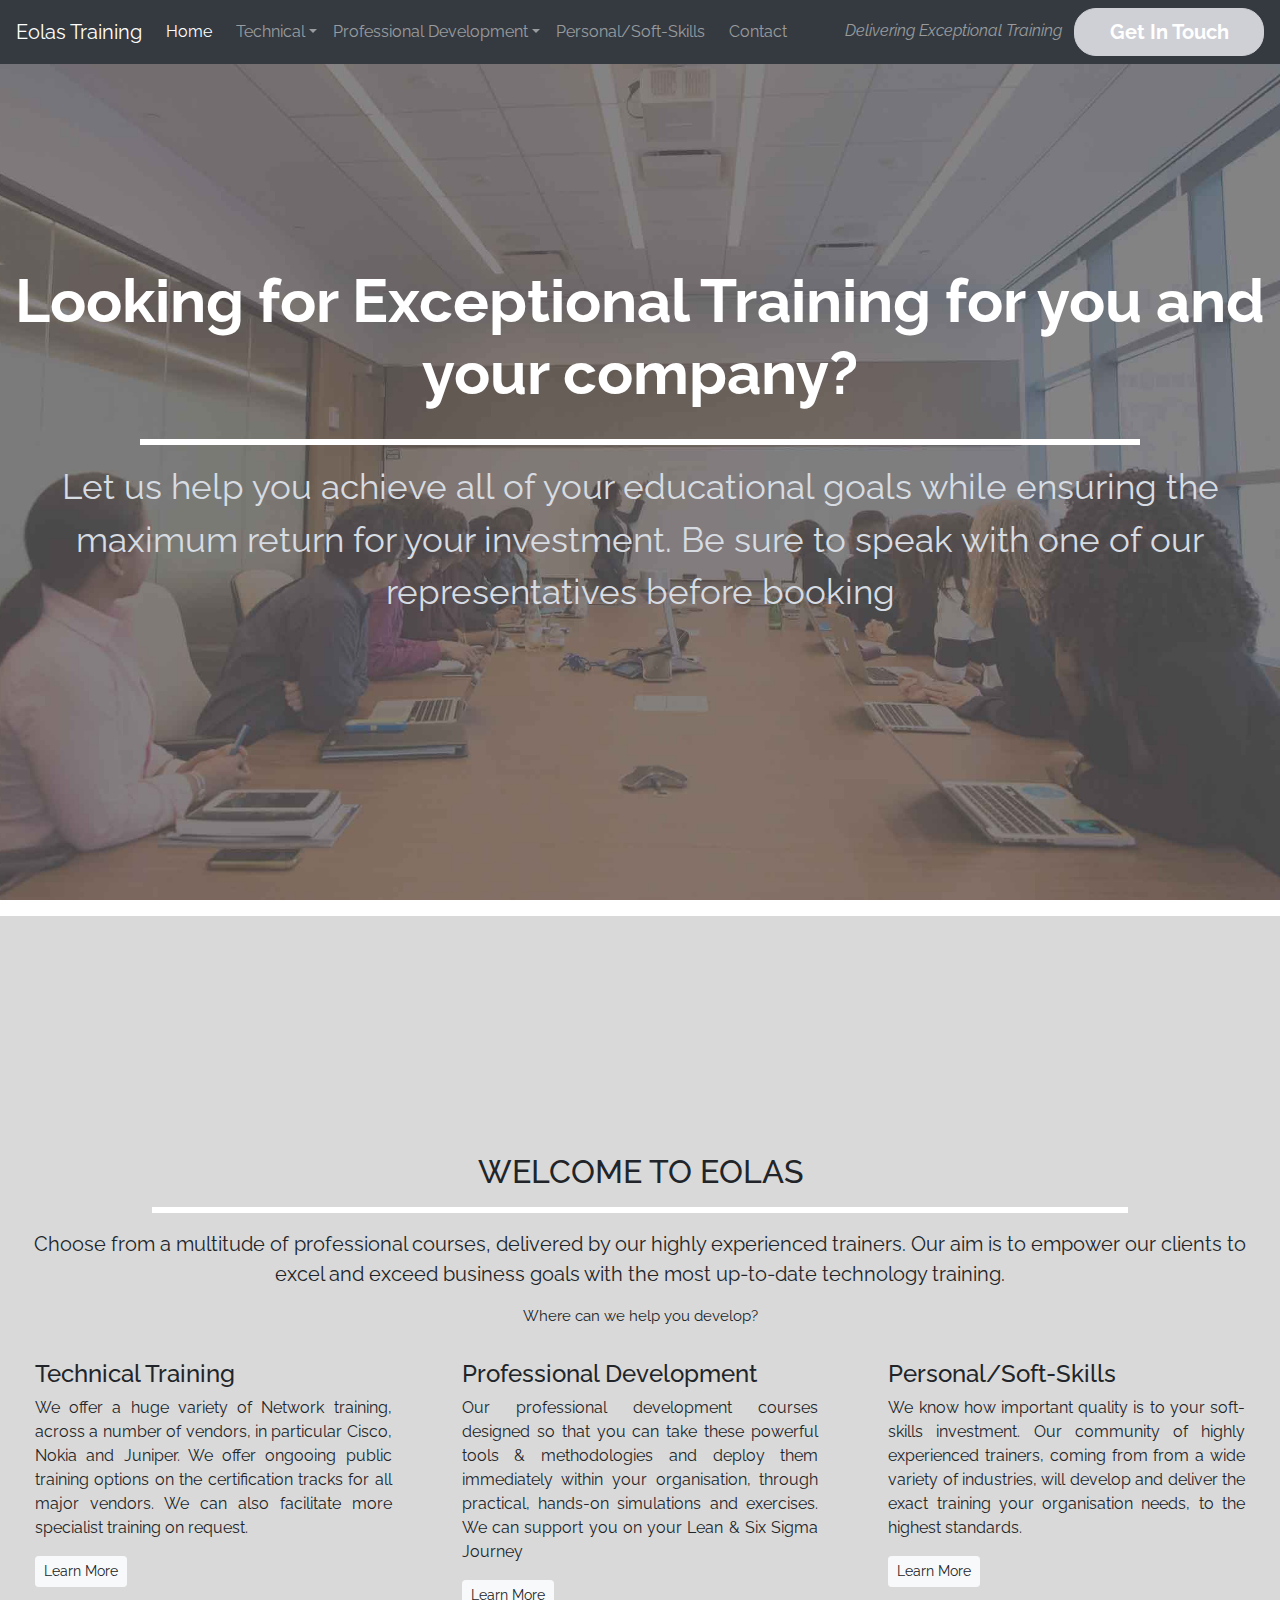
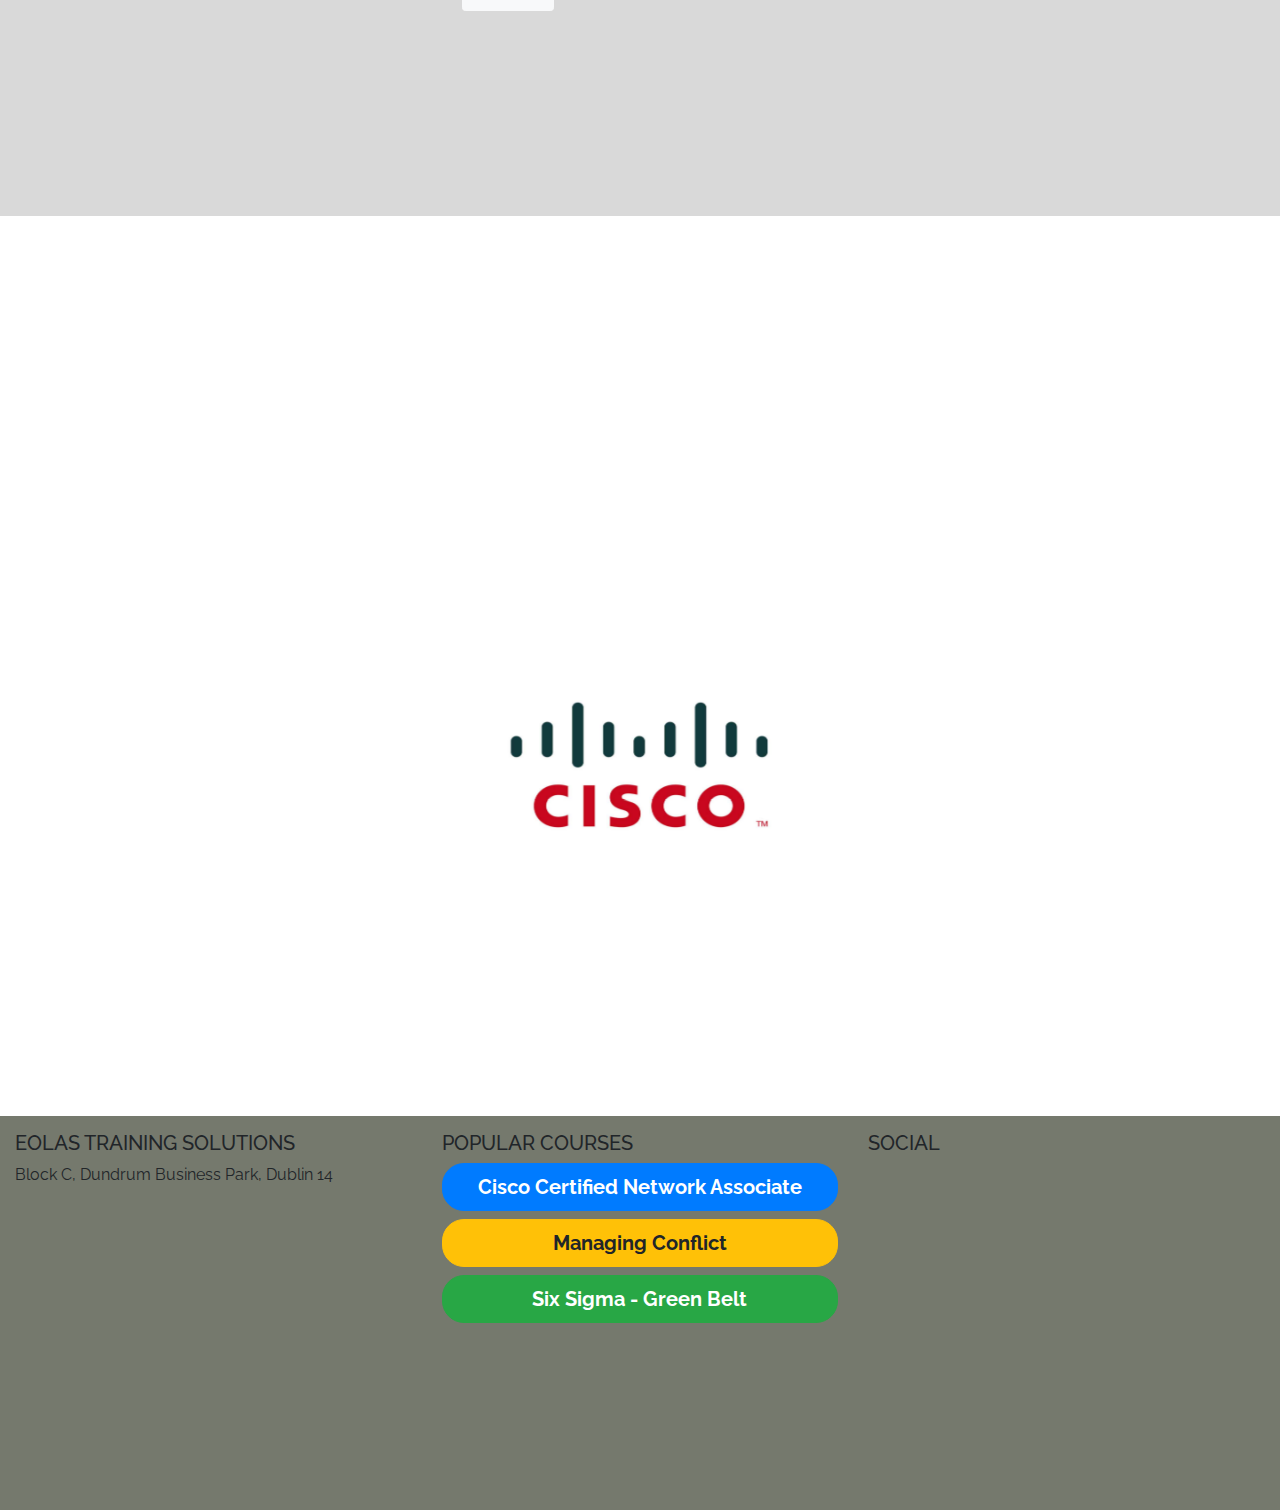
==== index.html @ bf4edde2 "Uploaded wireframes pictures. Validated code through online tools. Fixed issue with text disappearin" ====
<!DOCTYPE html>
<html lang="en">

<head>
    <meta charset="UTF-8">
    <!-- The Viewport Tag is required to scale the content for mobiel devices -->
    <meta name="viewport" content="width=device-width, initial-scale=1.0">
    <meta http-equiv="X-UA-Compatible" content="ie=edge">
    <!--Requisite Sytlesheets - Bootstrap, Fontawesome -->
    <link rel="stylesheet" href="https://stackpath.bootstrapcdn.com/bootstrap/4.3.1/css/bootstrap.min.css" integrity="sha384-ggOyR0iXCbMQv3Xipma34MD+dH/1fQ784/j6cY/iJTQUOhcWr7x9JvoRxT2MZw1T" crossorigin="anonymous">
    <link rel="stylesheet" href="https://use.fontawesome.com/releases/v5.8.2/css/all.css" integrity="sha384-oS3vJWv+0UjzBfQzYUhtDYW+Pj2yciDJxpsK1OYPAYjqT085Qq/1cq5FLXAZQ7Ay" crossorigin="anonymous">
    <link href="https://fonts.googleapis.com/css?family=Raleway:400,700&display=swap" rel="stylesheet">
    <link rel="stylesheet" href="assets/css/style.css" type="text/css" />
    <title>Eolas Training Solutions</title>
</head>

<body>
    <!--Navbar-->
    <div class="container-fluid nav-container">
        <nav class="navbar navbar-dark bg-dark navbar-expand-sm fixed-top">
            <a href="index.html" class="navbar-brand">Eolas Training</a>
            <!-- creating a collapsible navbarNavDropdown div for mobile devices, so as not to eat up realestate on the screen -->
            <button class="navbar-toggler ml-auto" type="button" data-toggle="collapse" data-target="#navbarNavDropdown" aria-controls="navbarNavDropdown" aria-expanded="false" aria-label="Toggle navigation">
            <!-- three bar icon for collapsed menu button-->
            <span class="navbar-toggler-icon"></span></button>
            <div class="collapse navbar-collapse" id="navbarNavDropdown">
                <!-- Create menu with navigation links -->
                <ul class="navbar-nav mr-auto">
                    <li class="active nav-item mr-2"><a class="nav-link" href="index.html">Home</a></li>

                    <!--Creating Dropdown items to link to the various parts of the three training pages-->
                    <li class="nav-item dropdown">
                        <a class="nav-link dropdown-toggle" href="technical.html" id="navbarDropdownMenuLinkTech" role="button" data-toggle="dropdown" aria-haspopup="true" aria-expanded="false">Technical</a>
                        <div class="dropdown-menu" aria-labelledby="navbarDropdownMenuLinkTech">
                            <a class="dropdown-item" href="technical.html#cisco">Cisco Networking</a>
                            <a class="dropdown-item" href="technical.html#nokia">Nokia Networking</a>
                            <a class="dropdown-item" href="technical.html#cybersecurity">Cybersecurity</a>
                            <a class="dropdown-item" href="technical.html#VOD">Video Training</a>
                        </div>
                    </li>
                    <li class="nav-item dropdown">
                        <a class="nav-link dropdown-toggle" href="professional.html" id="navbarDropdownMenuLinkProf" role="button" data-toggle="dropdown" aria-haspopup="true" aria-expanded="false">Professional Development</a>
                        <div class="dropdown-menu" aria-labelledby="navbarDropdownMenuLinkProf">
                            <a class="dropdown-item" href="professional.html#manage">Management & Leadership</a>
                            <a class="dropdown-item" href="professional.html#org-change">Organisational Change</a>
                        </div>
                    </li>
                    <!--<li class="nav-item mr-2"><a class="nav-link" href="/">Technical</a></li>-->
                    <!--<li class="nav-item mr-2"><a class="nav-link" href="/">Soft-Skills</a></li>-->
                    <li class="nav-item mr-2"><a class="nav-link" href="soft-skills.html">Personal/Soft-Skills</a></li>
                    <li class="nav-item mr-2"><a class="nav-link" href="contact.html">Contact</a></li>
                </ul>
            </div>

            <!--Marketing text + Get in Touch button visible on large screens and above -->
            <div class="d-none d-lg-block">
                <p class="navbar-text my-auto mr-2"><i>Delivering Exceptional Training</i></p>
                <button class="btn btn-lg btn--cta btn--red" data-toggle="modal" data-target="#inTouchModal">Get In Touch</button>
            </div>
        </nav>
    </div>

    <!--Main callout-->
    <div class="container-fluid callout-container mt-3">
        <!--<div class="image-overlay">&nbsp;</div>-->
        <div class="row">
            <!-- Callout will be the same (full width) on all screen sizes -->
            <div class="col-12">
                <section class="callout jumbotron main-jumbo text-center">
                    <!--Header altered depending on screen size, less text on mobile device-->
                    <h1 class="jumbotron-header d-none d-lg-block">Looking for Exceptional Training for you and your company?</h1>
                    <h4 class="jumbotron-header d-block d-md-block d-lg-none">Exceptional Training Delivery</h4>
                    <!-- hr = Horizontal rule -->
                    <hr class="block-divider">
                    <p class="callout-lead d-none d-lg-block">Let us help you achieve all of your educational goals while ensuring the maximum return for your investment. Be sure to speak with one of our representatives before booking</p>
                    <p class="callout-lead-small d-block d-md-block d-lg-none">Let us help you achieve all of your educational goals while ensuring the maximum return for your investment</p>
                </section>
            </div>
        </div>
    </div>


    <!-- Welcome section -->
    <div class="container-fluid welcome-container ">
        <section class="welcome">
            <div class="row text-center welcome-header">
                <div class="col-12 page-header my-5">
                    <h2 class="text-uppercase">Welcome to Eolas</h2>
                    <hr class="block-divider">
                    <p class="d-none d-lg-block welcome-lead">Choose from a multitude of professional courses, delivered by our highly experienced trainers. Our aim is to empower our clients to excel and exceed business goals with the most up-to-date technology training. </p>
                    <p class="welcome-lead-small d-none d-lg-block welcome-lead"> Where can we help you develop?</p>
                </div>
            </div>
            <div class="row" style="padding-top:20px;">
                <!-- on Medium screens the featues elements will cover half the screen with, or full width on smaller screens-->
                <div class="col-12 col-md-6 col-lg-4">
                    <div class="domain">
                        <!--d-sm-inline class puts the icon inline with the feature title, chage this to d-sm-block to move to another line-->
                        <h4><i class="fas fa-cogs d-none d-sm-block"></i> Technical Training</h4>
                        <p class="d-none d-lg-block">We offer a huge variety of Network training, across a number of vendors, in particular Cisco, Nokia and Juniper. We offer ongooing public training options on the certification tracks for all major vendors. We can also facilitate
                            more specialist training on request. </p>
                        <p class="d-block d-lg-none">Click on the button below to find out about our Networking training options</p>
                        <p><a class="btn btn-light btn-sm" href="technical.html">Learn More</a></p>
                    </div>
                </div>
                <div class="col-12 col-md-6 col-lg-4">
                    <div class="domain">
                        <h4><i class="fas fa-user-tie d-none d-sm-block"></i> Professional Development</h4>
                        <p class="d-none d-lg-block">Our professional development courses designed so that you can take these powerful tools & methodologies and deploy them immediately within your organisation, through practical, hands-on simulations and exercises. We can support
                            you on your Lean & Six Sigma Journey</p>
                        <p class="d-block d-lg-none">Click on the button below to find out more training to support your Lean, Six Sigma or Lean Six Sigma journeys.</p>
                        <p><a class="btn btn-light btn-sm" href="professional.html">Learn More</a></p>
                    </div>
                </div>
                <!-- on medium screen sizer and larger, this element will not appear (d-md-none = display medium none) -->
                <!-- on large screens this element will appear (d-lg-block) -->
                <div class="col-12 d-md-none d-lg-block col-lg-4">
                    <div class="domain">
                        <h4><i class="fas fa-users d-none d-sm-block"></i> Personal/Soft-Skills</h4>
                        <p class="d-none d-lg-block">We know how important quality is to your soft-skills investment. Our community of highly experienced trainers, coming from from a wide variety of industries, will develop and deliver the exact training your organisation needs,
                            to the highest standards.</p>
                        <p class="d-block d-lg-none">We can develop and deliver the exact training your organisation needs, to the highest standards. Click below to find out more.</p>
                        <p><a class="btn btn-light btn-sm" href="soft-skills.html">Learn More</a></p>
                    </div>
                </div>
            </div>
        </section>
    </div>

    <!--Certifications Breakown-->
    <div class="container-fluid cert-container">
        <section class="certification">
            <div class="row">
                <div class="col-12 page-header my-5">
                    <h2 class="text-uppercase text-center">Internationally Recognised Certifications</h2>
                    <hr class="block-divider">
                    <p class="lead text-center">Eolas can offer you access to valuable Internationally Recognised Certifications, through our world-renowned certifications partners</p>
                </div>
            </div>

            <div id="carouselCerts" class="carousel slide" data-ride="carousel">
                <div class="carousel-inner">
                    <div class="carousel-item active">
                        <a target="_blank" href="http://www.netacad.com"><img src="assets/images/cisco_carousel.jpg" alt="Cisco" class="d-block w-20" ></a>
                    </div>
                    <div class="carousel-item">
                        <a target="_blank" href="https://networks.nokia.com/src/certifications"><img src="assets/images/nokia_carousel.jpg" alt="Nokia" class="d-block w-20"></a>
                    </div>
                    <div class="carousel-item">
                        <a target="_blank" href="https://www.juniper.net/uk/en/training/certification/"><img src="assets/images/juniper_carousel.jpg" alt="Juniper" class="d-block w-20"></a>
                    </div>
                    <div class="carousel-item">
                        <a target="_blank" href="https://www.axelos.com/best-practice-solutions/prince2"><img src="assets/images/prince_carousel.jpg" alt="Prince2" class="d-block w-20"></a>
                    </div>
                    <div class="carousel-item">
                        <a target="_blank" href="https://www.axelos.com/certifications/itil-certifications"><img src="assets/images/itil_carousel.jpg" alt="ITIL" class="d-block w-20"></a>
                    </div>
                    <div class="carousel-item">
                        <a target="_blank" href="https://www.qqi.ie/"><img src="assets/images/qqi_carousel.jpg" alt="QQI" class="d-block w-20"></a>
                    </div>
                    <div class="carousel-item">
                        <a target="_blank" href="https://www.isixsigma.com/new-to-six-sigma/what-six-sigma/"><img src="assets/images/six-sigma_carousel.jpg" alt="SixSigma" class="d-block w-20"></a>
                    </div>
                </div>
                <a class="carousel-control-prev" href="#carouselCerts" role="button" data-slide="prev">
                    <span class="carousel-control-prev-icon" aria-hidden="true"></span>
                    <span class="sr-only">Previous</span>
                </a>
                <a class="carousel-control-next" href="#carouselCerts" role="button" data-slide="next">
                    <span class="carousel-control-next-icon" aria-hidden="true"></span>
                    <span class="sr-only">Next</span>
                </a>
                <br>
                <ol class="carousel-indicators" data-target="carouselCerts">
                    <li data-target="#carouselCerts" data-slide-to="0" class="active"></li>
                    <li data-target="#carouselCerts" data-slide-to="1"></li>
                    <li data-target="#carouselCerts" data-slide-to="2"></li>
                    <li data-target="#carouselCerts" data-slide-to="3"></li>
                    <li data-target="#carouselCerts" data-slide-to="4"></li>
                    <li data-target="#carouselCerts" data-slide-to="5"></li>
                    <li data-target="#carouselCerts" data-slide-to="6"></li>
                </ol>
            </div>
        </section>
    </div>

    <!-- Get in Touch Modal (overlay) -->
    <div class="modal fade show" tabindex="-1" role="dialog" id="inTouchModal">
        <div class="modal-dialog" role="document">
            <div class="modal-content">
                <div class="modal-header">
                    <h5 class="modal-title">Get in Touch</h5>
                    <button type="button" class="close" data-dismiss="modal" aria-label="Close">
                          <span aria-hidden="true">&times;</span>
                    </button>
                </div>
                <div class="modal-body">
                    <!-- Pasting a basic form element from Bootstrap here for a form -->
                    <form>
                        <div class="row">
                            <div class="col">
                                <input type="text" class="form-control" placeholder="Name" id="name1">
                            </div>
                            <div class="col">
                                <input type="email" class="form-control" id="inputEmail1" placeholder="Email">
                            </div>
                        </div>
                        <br>
                        <div class="form-group">
                            <input type="text" class="form-control" id="phoneNumber1" placeholder="Phone Number">
                        </div>
                        <div class="form-group">
                            <input type="text" class="form-control" id="subject1" placeholder="Subject">
                        </div>
                        <div class="form-group">
                            <textarea class="form-control" id="exampleFormControlTextarea1" placeholder="Message" rows="5"></textarea>
                        </div>
                        <button type="submit" class="btn btn-success">Submit</button>
                    </form>
                </div>
            </div>
        </div>
    </div>

    <!-- CCNA (overlay) -->
    <div class="modal fade show" tabindex="-1" role="dialog" id="ccnaModal" aria-labelledby="ccnaModalLabel" aria-hidden="true" style="display: none; padding-right: 17px;">
        <div class="modal-dialog" role="document">
            <div class="modal-content">
                <div class="modal-header">
                    <h5 class="modal-title" id="ccnaModalLabel">CCNA - Cisco Certified Network Associate</h5>
                    <button type="button" class="close" data-dismiss="modal" aria-label="Close">
                          <span aria-hidden="true">&times;</span>
                    </button>
                </div>
                <div class="modal-body">
                    <form>
                        <div class="row">
                            <div class="col-3">
                                <h5>Course Details:</h5>
                                <a target="_blank" href="https://www.cisco.com/c/en/us/training-events/training-certifications/certifications/associate/ccna-routing-switching.html"><img src="assets/images/ccna_logo.jpg" alt="Cisco" class="e mr-3 my-3 rounded-circle img-thumbnail mx-auto"></a>
                            </div>
                            <div class="col-9">
                                <p>Develops candidate's knowledge and skills related to network fundamentals, LAN switching technologies, IPv4 and IPv6 routing technologies, WAN technologies, infrastructure services, infrastructure security, and infrastructure
                                    management.
                                </p>
                            </div>
                        </div>
                        <br>
                        <h5>Next Course: 01/08/19</h5>
                        <h5>Course Bookings:</h5>
                        <div class="progress-bar progress-bar-striped .progress-bar-animated bg-success" role="progressbar" aria-valuenow="40" aria-valuamin="0" aria-valuamax="100" style="width:40%; height:35px;">
                            <!--Screen Readers Only-->
                            <span class="sr-only">40% Booked</span>
                            <h4 class="progress-label">40% Booked</h4>
                        </div>
                        <br>
                        <div class="form-group">
                            <input type="text" class="form-control" id="name" placeholder="Name2"><br>
                            <input type="email" class="form-control" id="inputEmail2" placeholder="Email"><br>
                            <input type="text" class="form-control" id="phoneNumber2" placeholder="Phone Number">
                        </div>
                        <button type="submit" class="btn btn-success">Request Space</button>
                    </form>
                </div>
            </div>
        </div>
    </div>

    <!-- Conflict Management (overlay) -->
    <div class="modal fade show" tabindex="-1" role="dialog" id="conflictModal">
        <div class="modal-dialog" role="document">
            <div class="modal-content">
                <div class="modal-header">
                    <h5 class="modal-title">Conflict Management</h5>
                    <button type="button" class="close" data-dismiss="modal" aria-label="Close">
                          <span aria-hidden="true">&times;</span>
                    </button>
                </div>
                <div class="modal-body">
                    <form>
                        <div class="row">
                            <div class="col-3">
                                <h5>Course Details:</h5>
                            </div>
                            <div class="col-9">
                                <p>Managing and Resolving conflict are essential skills for anyone in a position of management. Within this programme, candidates will learn about understanding how and why conflict happens, how to manage emotions, effectively
                                    negotiate conflicts and ultimately how to seek a positive resolution.
                                </p>
                            </div>
                        </div>
                        <br>
                        <h5>Next Course: 01/08/19</h5>
                        <h5>Course Bookings:</h5>
                        <div class="progress-bar progress-bar-striped .progress-bar-animated bg-info" role="progressbar" aria-valuenow="50" aria-valuamin="0" aria-valuamax="100" style="width:25%; height:25px;">
                            <!--Screen Readers Only-->
                            <span class="sr-only">25% Booked</span>
                            <h4 class="progress-label">25% Booked</h4>
                        </div>
                        <br>
                        <div class="form-group">
                            <input type="text" class="form-control" placeholder="Name" id="name3"><br>
                            <input type="email" class="form-control" id="inputEmail3" placeholder="Email"><br>
                            <input type="text" class="form-control" id="phoneNumber3" placeholder="Phone Number">
                        </div>
                        <button type="submit" class="btn btn-success">Request Space</button>
                    </form>
                </div>
            </div>
        </div>
    </div>

    <!-- Six Sigma Green Belt (overlay) -->
    <div class="modal fade show" tabindex="-1" role="dialog" id="greenModal">
        <div class="modal-dialog" role="document">
            <div class="modal-content">
                <div class="modal-header">
                    <h5 class="modal-title">Six Sigma Green Belt</h5>
                    <button type="button" class="close" data-dismiss="modal" aria-label="Close">
                          <span aria-hidden="true">&times;</span>
                    </button>
                </div>
                <div class="modal-body">
                    <form>
                        <div class="row">
                            <div class="col-3">
                                <h5>Course Details:</h5>
                                <img src="assets/images/green_belt.jpeg" alt="SixSigma" class="mr-3 my-3 rounded img-thumbnail mx-auto fill">
                            </div>
                            <div class="col-9">
                                <p>Six Sigma Green Belt introduces candidates methods for developing and improving products, services and processes. They learn to apply problem-solving frameworks such as DMAIC (Define, Measure, Analyze, Improve and Control)
                                    , so as to understand the problems in a business process, set useful metrics for measuring changes, examine relevant data, implement solutions and then sustain the results over time.
                                </p>
                            </div>
                        </div>
                        <br>
                        <h5>Next Course: 05/08/19</h5>
                        <h5>Course Bookings:</h5>
                        <div class="progress-bar progress-bar-striped .progress-bar-animated bg-success" role="progressbar" aria-valuenow="40" aria-valuamin="0" aria-valuamax="100" style="width:40%; height:35px;">
                            <!--Screen Readers Only-->
                            <span class="sr-only">40% Booked</span>
                            <h4 class="progress-label">40% Booked</h4>
                        </div>
                        <br>
                        <div class="form-group">
                            <input type="text" class="form-control" placeholder="Name" id="name4"><br>
                            <input type="email" class="form-control" id="inputEmail4" placeholder="Email"><br>
                            <input type="text" class="form-control" id="phoneNumber4" placeholder="Phone Number">
                        </div>
                        <button type="submit" class="btn btn-success">Request Space</button>
                    </form>
                </div>
            </div>
        </div>
    </div>

    <!--Footer of the Page-->
    <footer class="container-fluid footer-container">
        <div id="footer-details" class="row">
            <div class="col-sm-4">
                <h5 class="uppercase general-sub">Eolas Training Solutions</h5>
                <p class="inline-block">
                    Block C, Dundrum Business Park, Dublin 14
                </p>
                <!--Map object, only visible on large screens, on smaller screens, just include Google Maps link-->
                <div class="d-none d-xl-block">
                    <iframe src="https://www.google.com/maps/embed?pb=!1m18!1m12!1m3!1d596.0644018487607!2d-6.244439270730814!3d53.3028326001729!2m3!1f0!2f0!3f0!3m2!1i1024!2i768!4f13.1!3m3!1m2!1s0x4867094556fc6bed%3A0x7eed156a9d541b63!2sBT!5e0!3m2!1sen!2sie!4v1561150143818!5m2!1sen!2sie"
                        width="400" height="300" style="border:0" allowfullscreen></iframe>
                </div>
                <div class="d-block d-lg-none">
                    <!-- On smaller screens, instead of the map object, include a button linking to the Google Maps site -->
                    <a role="button" class="btn btn-secondary" href="https://goo.gl/maps/xej5wPTEFiJMdCRTA">Find us here</a>
                </div>
            </div>
            <div class="col-sm-4">
                <h5 class="uppercase general-sub">Popular Courses</h5>
                <p class="inline-block">
                    <button type="button" class="btn btn-primary btn-lg btn-block btn--course" data-toggle="modal" data-target="#ccnaModal">Cisco Certified Network Associate</button>
                    <button type="button" class="btn btn-warning btn-lg btn-block btn--course" data-toggle="modal" data-target="#conflictModal">Managing Conflict</button>
                    <button type="button" class="btn btn-success btn-lg btn-block btn--course" data-toggle="modal" data-target="#greenModal">Six Sigma - Green Belt</button>
                </p>
            </div>
            <div class="col-sm-4">
                <h5 class="uppercase general-sub">Social</h5>
                <!--unordered list has Bootstrap's default class of list-inline-->
                <!--all items in a list-inline class must use the list-inline-item class-->
                <ul class="list-inline social-links">
                    <li class="list-inline-item">
                        <a target="_blank" href="http://www.facebook.com">
                            <i class="fab fa-facebook" aria-hidden="true"></i>
                            <span class="sr-only">Facebook</span></a>
                    </li>
                    <li class="list-inline-item">
                        <a target="_blank" href="http://www.twitter.com">
                            <i class="fab fa-twitter" aria-hidden="true"></i>
                            <span class="sr-only">Twitter</span></a>
                    </li>
                    <li class="list-inline-item">
                        <a target="_blank" href="http://www.linkedin.com">
                            <i class="fab fa-linkedin" aria-hidden="true"></i>
                            <span class="sr-only">LinkedIn</span></a>
                    </li>
                    <li class="list-inline-item">
                        <a target="_blank" href="http://www.pinterest.com">
                            <i class="fab fa-pinterest" aria-hidden="true"></i>
                            <span class="sr-only">Pinterest</span></a>
                    </li>
                    <li class="list-inline-item">
                        <a target="_blank" href="http://www.instagram.com">
                            <i class="fab fa-instagram" aria-hidden="true"></i>
                            <span class="sr-only">Instagram</span></a>
                    </li>
                    <li class="list-inline-item">
                        <a target="_blank" href="http://www.youtube.com">
                            <i class="fab fa-youtube" aria-hidden="true"></i>
                            <span class="sr-only">YouTube</span></a>
                    </li>
                </ul>
            </div>
        </div>
    </footer>

    <!-- Adding Javascript to site last, so as not to delay the page loading -->
    <script src="https://code.jquery.com/jquery-3.3.1.slim.min.js" integrity="sha384-q8i/X+965DzO0rT7abK41JStQIAqVgRVzpbzo5smXKp4YfRvH+8abtTE1Pi6jizo" crossorigin="anonymous"></script>
    <script src="https://cdnjs.cloudflare.com/ajax/libs/popper.js/1.14.3/umd/popper.min.js" integrity="sha384-ZMP7rVo3mIykV+2+9J3UJ46jBk0WLaUAdn689aCwoqbBJiSnjAK/l8WvCWPIPm49" crossorigin="anonymous"></script>
    <script src="https://stackpath.bootstrapcdn.com/bootstrap/4.1.3/js/bootstrap.min.js" integrity="sha384-ChfqqxuZUCnJSK3+MXmPNIyE6ZbWh2IMqE241rYiqJxyMiZ6OW/JmZQ5stwEULTy" crossorigin="anonymous"></script>

</body>
</html>
---- assets/css/style.css ----
/*----------------------------------------------------------Font Styling*/

body {
    font-family: 'Raleway', sans-serif;
}

/*Navbar Styling*/

.nav-container {
    position: absolute;
    top: 0;
    left: 0;
    padding-left: 0;
    padding-right: 0;
    z-index: 1;
}

.navbar {
    margin-bottom: 0;
    border: 0;
    width: 100%;
    background-color: rgba(0, 0, 0, 0.25);
}

.navbar .navbar-toggler {
    border: 0;
}

/*----------------------------------------------------------Jumbotron alterations*/

.main-jumbo,
.tech-jumbo,
.prof-jumbo,
.soft-jumbo,
.contact-jumbo {
    background-color: transparent;
    color: white;
    padding-left: 0px;
    padding-right: 0px;
}

.jumbotron-header {
    font-size: 60px;
    font-weight: bold;
    margin-bottom: 30px;
}


/*----------------------------------------------------------Shared Container Attributes*/

.callout-container,
.welcome-container,
.cert-container {
    /*VH = Viewport Height*/
    height: 100vh;
    width: 100%;
    /*Align the container to centre of the viewport*/
    display: flex;
    align-items: center;
    justify-content: center;
    position: relative;
}

.callout-container {
    /*Adding a full width backgroud image*/
    background: url(../images/pexels-photo-1181396_v2.jpg) no-repeat bottom right fixed;
    -webkit-background-size: cover;
    -moz-background-size: cover;
    -o-background-size: cover;
    background-size: cover;
}

.cert-container {
    /*width: 100%;*/
    margin: 0;
    color: white;
    /*Adding a full width backgroud image*/
    background: url(../images/adult-blur-class-239548_v2.jpg) no-repeat bottom right fixed;
    -webkit-background-size: cover;
    -moz-background-size: cover;
    -o-background-size: cover;
    background-size: cover;
}

.welcome-container {
    background-color: #d9d9d9;
}

.welcome-header {
    margin: 0;
    height: 25vh;

}

.welcome-lead {
    font-size: 20px;
}

.welcome-lead-small {
    font-size: 15px;
}

.domain {
    text-align: justify;
    margin-right: 20px;
    margin-left: 20px;

}

.domain i {
    margin-bottom: 10px;
    font-size: 45px;
    line-height: 45px;
    text-align: center;

}

.footer-container {
    padding-top: 15px;
    background-color: #75796D;
    width: 100%;
}

/*----------------------------------------------------------Buttons Styling*/

.btn--cta {
    font-weight: bold;
    width: 190px;
    border-radius: 22px;
}

.btn--red {
    color: white;
    background-color: #CFD0D6;
    border-color: #CFD0D6;
}

.btn--black {
    color: white;
    background-color: #000000;
}

.btn--red:hover,
.btn--red:active,
.btn--red:focus,
.btn--red:active:focus {
    background-color: #7D7D7E;
    border-color: #7D7D7E;
}

.btn--course {
    font-weight: bold;
    border-radius: 22px;
    /*width: 80vw;*/
}

/*----------------------------------------------------------Block Dividers*/

.block-divider {
    height: 6px;
    border: 0;
    background-color: white;
    width: 80%;
}

.block-divider--short {
    width: 100px;
}

/*----------------------------------------------------------Font Alterations*/

.callout-lead {
    color: #d7dce2;
    font-size: 35px;
}

.callout-lead-small {
    color: #d7dce2;
    font-size: 25px;
}

.uppercase {
    text-transform: uppercase;
}

.contact-lead {
    color: #404040;
    font-size: 35px;
}

.contact-lead-small {
    color: #404040;
    font-size: 30px;
}

.contact-details {
    padding-top: 30px;
    font-size: 25px;
}



/*----------------------------------------------------------Footer alterations*/

.social-links li a i {
    width: 45px;
    height: 45px;
    padding: 20px 0;
    /*if you set the border-radius to 50% when something has equal height and width, then you get a circle.*/
    border-radius: 50%;
    font-size: 25px;
    line-height: 7px;
    vertical-align: middle;
    text-align: center;
    color: #fafafa;
    background: #8f8f8f;
    margin-top: 2px;
    margin-bottom: 2px;
    transition: all 0.3s ease-in-out;
    -moz-transition: all 0.3s ease-in-out;
    -webkit-transition: all 0.3s ease-in-out;
    -o-transition: all 0.3s ease-in-out;
}


.social-links li a i:hover {
    background: #696373;

}

.social-links {
    padding-bottom: 15px;
}

/*----------------------------------------------------------Certification Section*/

.partners {
    text-align: center;
}

.partner1,
.partner2,
.partner3,
.partner4 {
    background-size: cover;
    position: relative;
    padding: 10px;
}

.partner1:hover .overlay-effect,
.partner2:hover .overlay-effect,
.partner3:hover .overlay-effect,
.partner4:hover .overlay-effect {
    opacity: 1;
    cursor: pointer;
}

.overlay-effect {
    position: absolute;
    top: 0;
    bottom: 0;
    left: 0;
    right: 0;
    opacity: 0;
    transition: .5s ease;
    background-color: rgba(126, 138, 148, 0.3);
    overflow: hidden;
}

.partner1 a,
.partner2 a,
.partner3 a,
.partner4 a {
    color: #fff;
    text-decoration: none;
}

.partner1 h3,
.partner2 h3,
.partner3 h3,
.partner4 h3 {
    padding: 15px 30px;
}

.partner1 img,
.partner2 img,
.partner3 img,
.partner4 img {

    width: 100%
}

/*----------------------------------------------------------Technical Page*/

.tech-lead {
    color: #d7dce2;
    font-size: 30px;
}

.prof-lead {
    color: #363B40;
    font-size: 30px;
}

.tech-container,
.cisco-container,
.nokia-container,
.cyber-container,
.prof-container,
.manage-container,
.org-container,
.soft-container,
.contact-container,
.vod-container {
    /*VH = Viewport Height*/
    height: 100vh;
    width: 100%;
    /*Align the container to centre of the viewport*/
    display: flex;
    align-items: center;
    justify-content: center;
    position: relative;
}

.tech-container {
    /*Adding a full width backgroud image*/
    background: url(../images/Networking_dark.jpg) no-repeat top left fixed;
    -webkit-background-size: cover;
    -moz-background-size: cover;
    -o-background-size: cover;
    background-size: cover;
}

.prof-container {
    padding-right: 0px;
    padding-left: 0px;
    background: url(../images/prof_light_v2.jpeg) no-repeat center center fixed;
    -webkit-background-size: cover;
    -moz-background-size: cover;
    -o-background-size: cover;
    background-size: cover;
}

.soft-container {
    padding-right: 0px;
    padding-left: 0px;
    background: url(../images/soft-skills_light.jpeg) no-repeat center center fixed;
    -webkit-background-size: cover;
    -moz-background-size: cover;
    -o-background-size: cover;
    background-size: cover;
}

.contact-container {
    padding-right: 0px;
    padding-left: 0px;
    background: url(../images/contact_light.jpeg) no-repeat center center fixed;
    -webkit-background-size: cover;
    -moz-background-size: cover;
    -o-background-size: cover;
    background-size: cover;
}


.cisco-container,
.vod-container {
    background-color: #3E4C4F;
}

.nokia-container,
.org-container,
.personal-container,
.contactForm-container {
    background-color: #5B635A;
}

.contactForm-container {
    padding: 10px 30px 10px 30px;
}

.cyber-container,
.manage-container {
    background-color: #A5B8B4;
}

.cisco-container img {
    padding: 25px;
}

.cisco-button,
.nokia-button,
.cyber-button {
    padding: 10px 20px 10px 20px;
}

.hide {
    display: none;
}

.progress-label {
    color: #555673;
    padding-left: 10px;
}

.cisco-jumbotron,
.nokia-jumbotron,
.cyber-jumbotron,
.manage-jumbotron,
.org-jumbotron,
.personal-jumbotron,
.contact-jumbotron,
.video-jumbotron {
    /*Adding a full width backgroud image*/
    -webkit-background-size: cover;
    -moz-background-size: cover;
    -o-background-size: cover;
    background-size: cover;
    padding-left: 10px;
    padding-right: 10px;
}

.cisco-jumbotron {
    /*Adding a full width backgroud image*/
    background: url(../images/cisco_net_light.jpg) no-repeat top left fixed;
}

.nokia-jumbotron {
    /*Adding a full width backgroud image*/
    background: url(../images/nokia_net_light.jpg) no-repeat center center fixed;
}

.cyber-jumbotron {
    /*Adding a full width backgroud image*/
    background: url(../images/cybersec_light.jpg) no-repeat center center fixed;
}

.manage-jumbotron {
    margin-top: 20px;
    /*Adding a full width backgroud image*/
    background: url(../images/manage-light.jpg) no-repeat center center fixed;
}

.org-jumbotron {
    /*Adding a full width backgroud image*/
    background: url(../images/org-change_light.jpg) no-repeat center center fixed;
}

.personal-jumbotron {
    margin-top: 20px;
    /*Adding a full width backgroud image*/
    background: url(../images/personal-jumbo.jpeg) no-repeat bottom center fixed;
}

.contact-jumbotron {
    margin-top: 20px;
    padding-left: 20px;
    padding-right: 20px;
    /*Adding a full width backgroud image*/
    background: url(../images/contact_us_form_bg.jpg) no-repeat center center fixed;
}

.video-jumbotron {
    margin-top: 20px;
    /*Adding a full width backgroud image*/
    background: url(../images/video_jumbo.jpg) no-repeat bottom center fixed;
}

.details {
    font-size: 20px;
}



/*----------------------------------------------------------Modal Edits*/

/*Modal background*/

.modal-backdrop {
    position: fixed;
    top: 0;
    left: 0;
    /*navbar has a z-index of 1030, so in order to make the modal backdrop overlay on this, we need to set the z-index to less than this*/
    z-index: 1020;
    width: 100vw;
    height: 100vh;
    background-color: #A5B8B4;
}

/*----------------------------------------------------------Carosel Edits*/

.carousel {
    text-align: -webkit-center;
}

.carousel-inner {
    width: 100%;
}

.carousel-item {
    text-align: center;
}

.carousel-inner img {
    width: 40%;
    margin: auto;
}

.carousel-item a {
    padding: 20px;
}

/*----------------------------------------------------------Video */

.video-content {
    height: 75%;
    width: 75%;
}

.video-item {
    display: block;
    margin: 0 auto;
}


.video-content{
    position:relative;
    max-width:800px;
    margin:0 auto;
}

.video-content iframe{
    position:absolute;
    top:0;
    left:0;
    right:0;
    bottom:0;
    height:100%;
    width:100%;
}
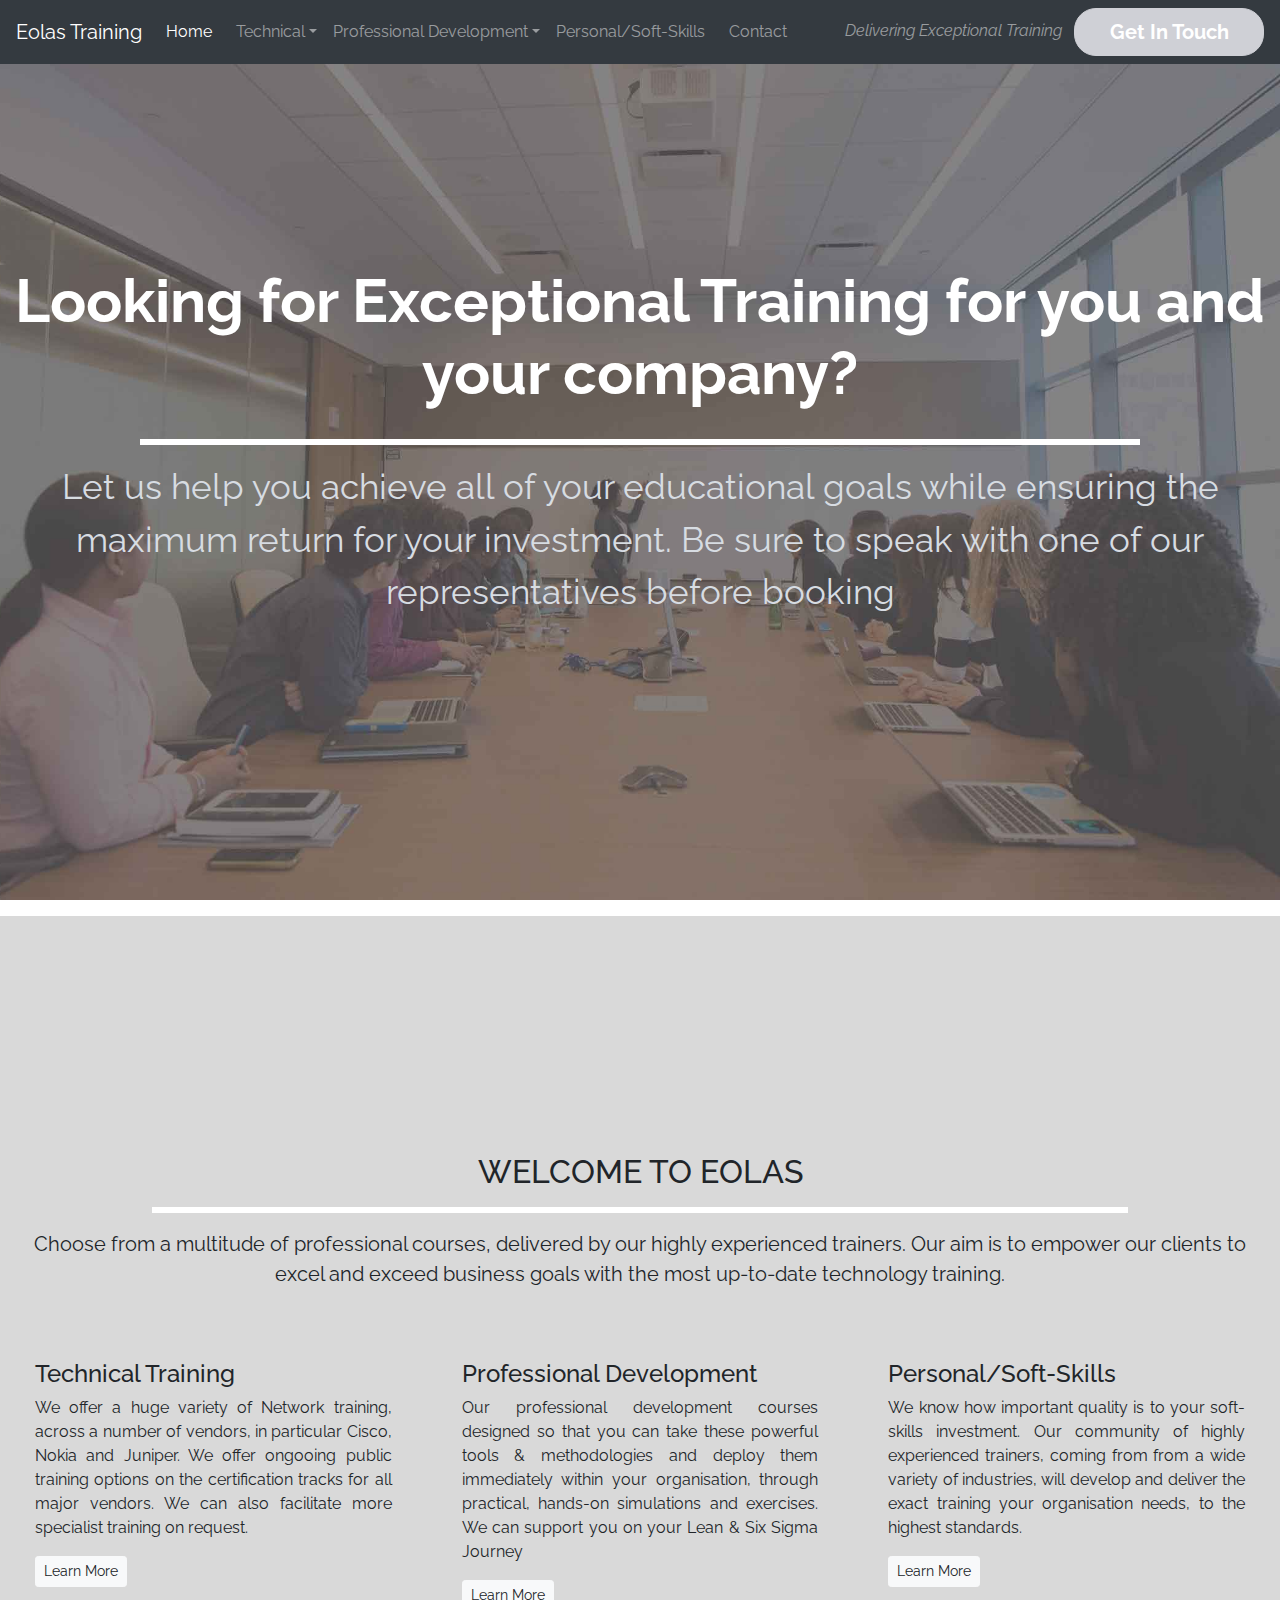
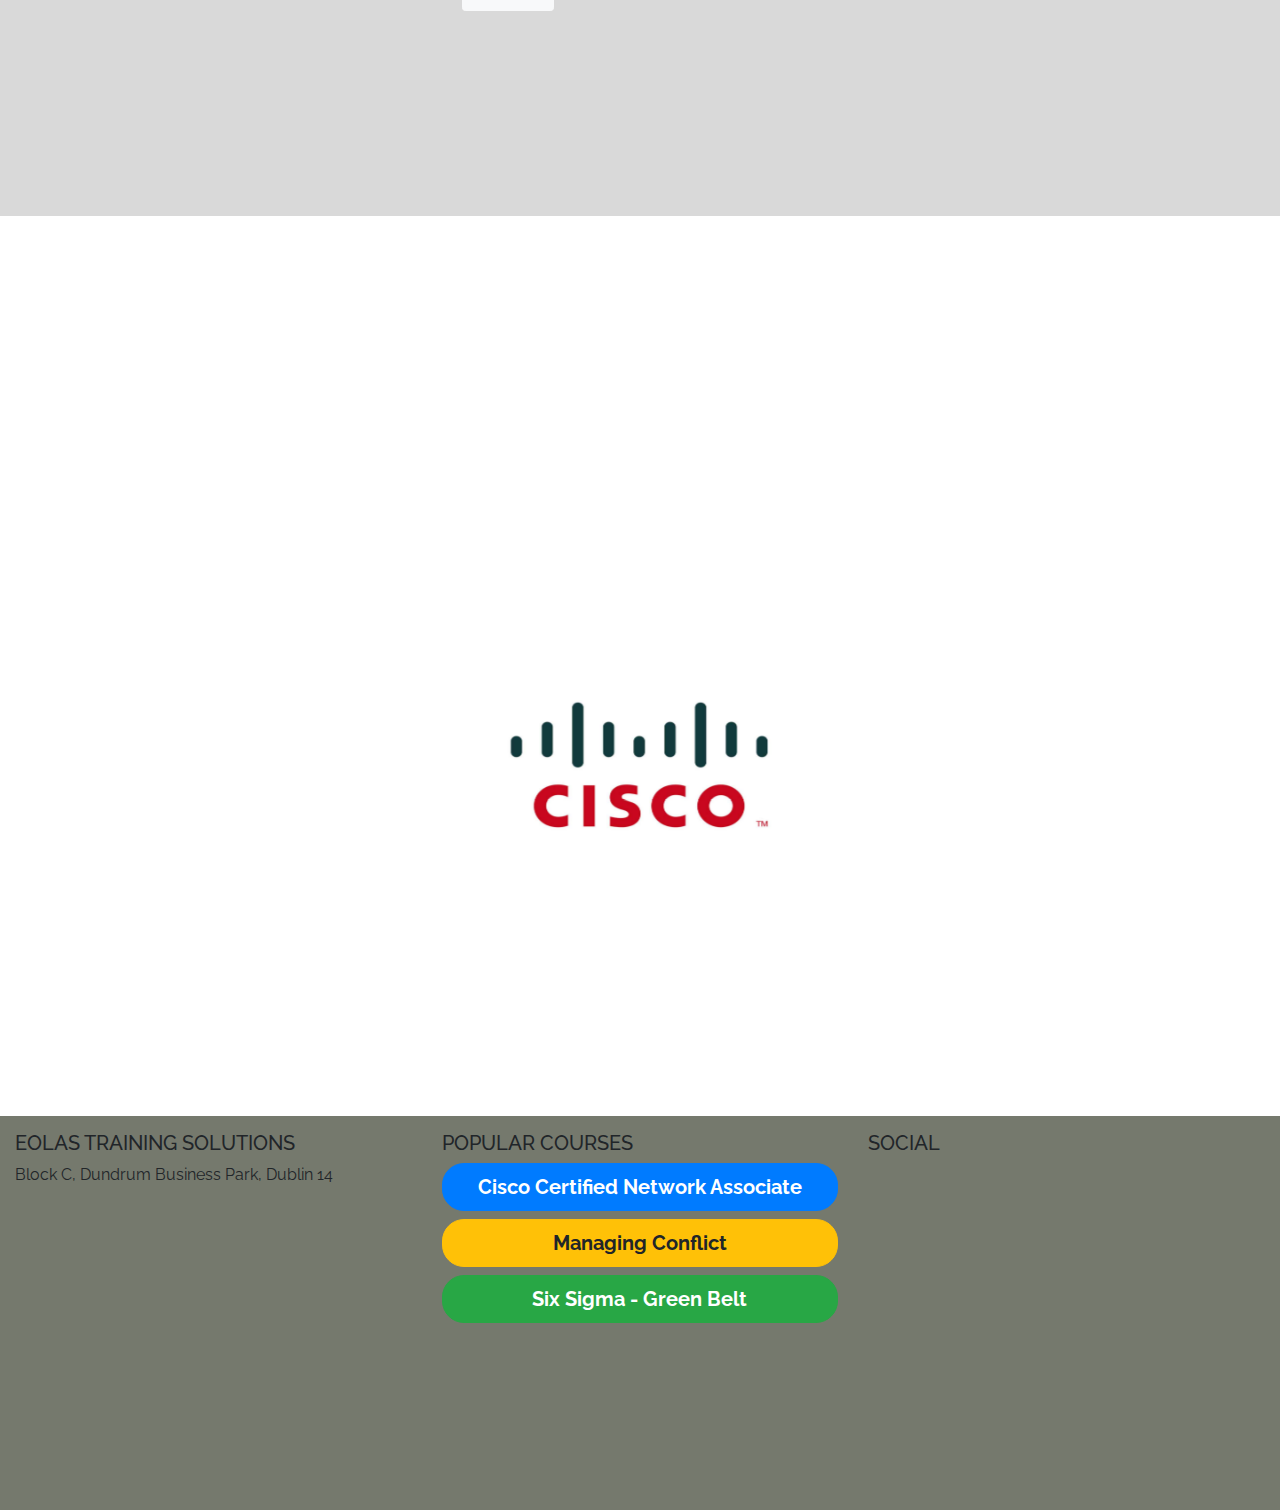
==== commit fa51d8e2: "index page updated-minor edit, with certain content only visible on small screens" ====
--- a/index.html
+++ b/index.html
@@ -88,7 +88,7 @@
                     <h2 class="text-uppercase">Welcome to Eolas</h2>
                     <hr class="block-divider">
                     <p class="d-none d-lg-block welcome-lead">Choose from a multitude of professional courses, delivered by our highly experienced trainers. Our aim is to empower our clients to excel and exceed business goals with the most up-to-date technology training. </p>
-                    <p class="welcome-lead-small d-none d-lg-block welcome-lead"> Where can we help you develop?</p>
+                    <p class="welcome-lead-small d-block d-md-block d-lg-none welcome-lead"> Where can we help you develop?</p>
                 </div>
             </div>
             <div class="row" style="padding-top:20px;">
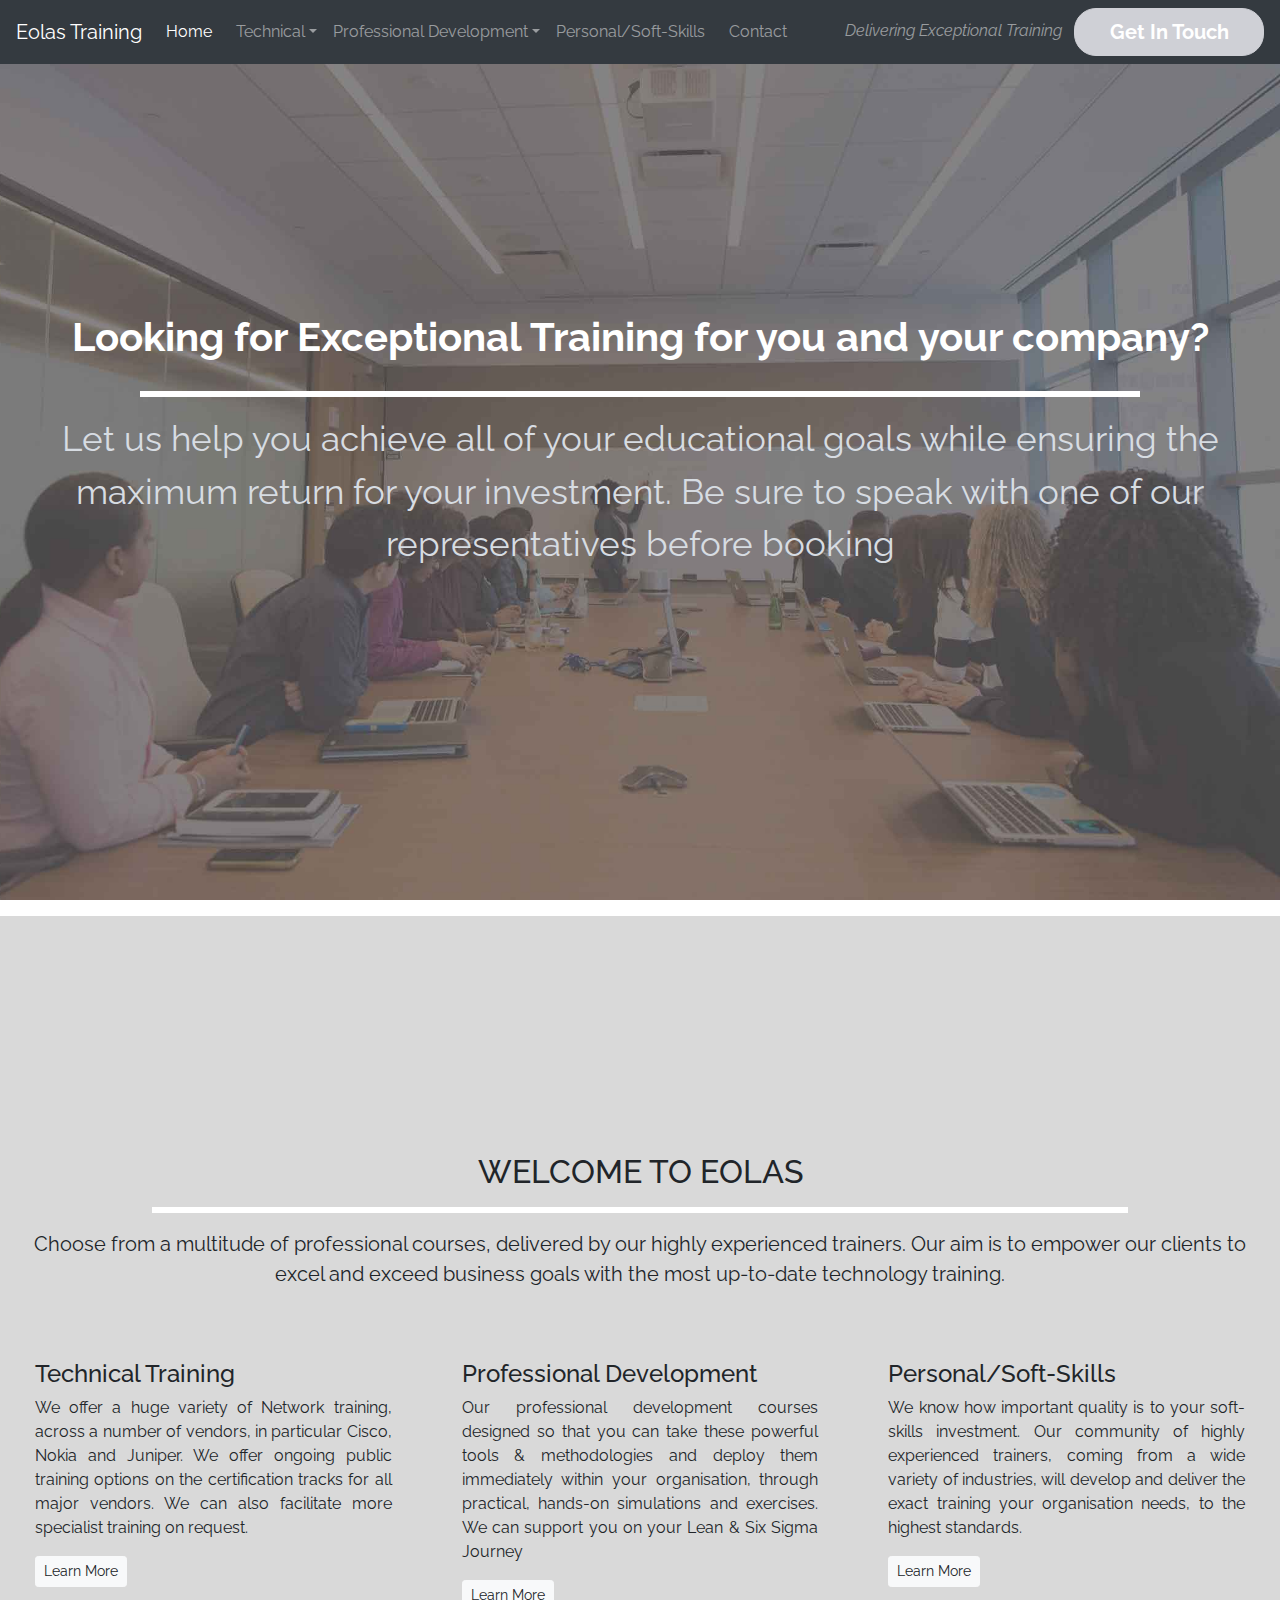
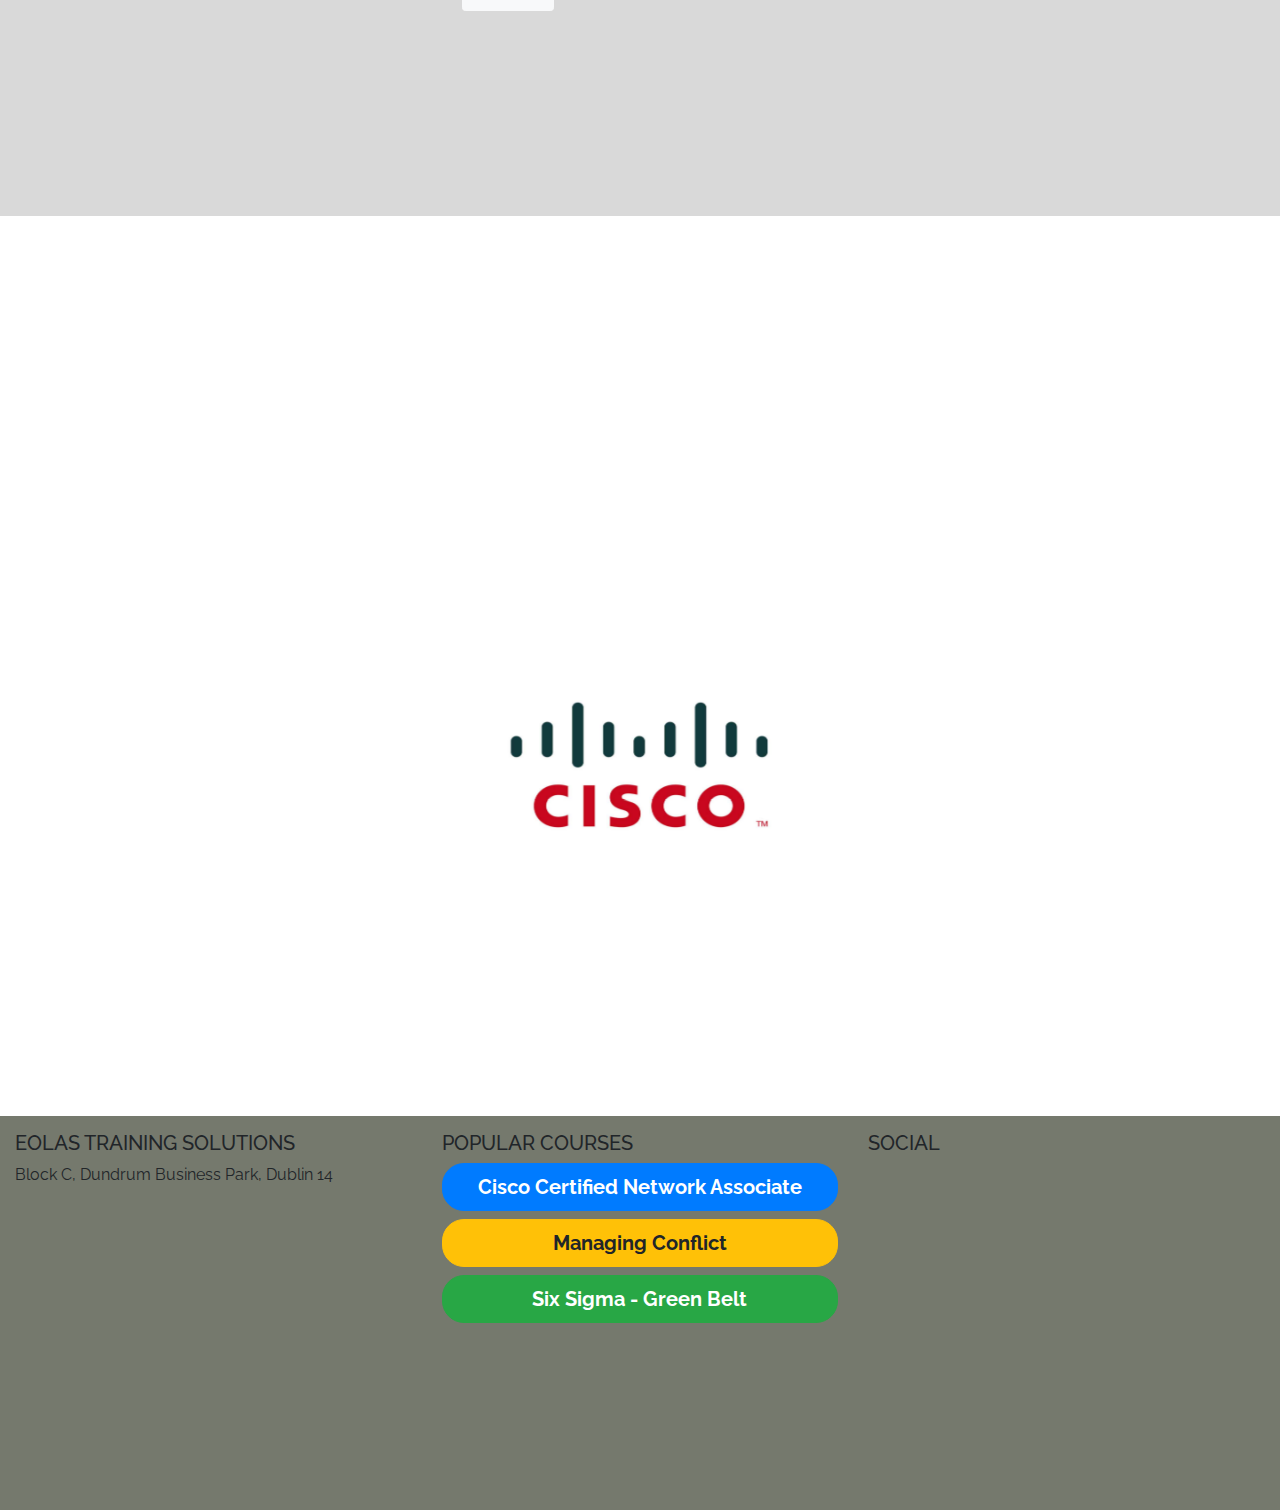
==== commit c4944e98: "a number of formatting issues resolved, partifularly around section heads not altering with the scre" ====
--- a/index.html
+++ b/index.html
@@ -97,7 +97,7 @@
                     <div class="domain">
                         <!--d-sm-inline class puts the icon inline with the feature title, chage this to d-sm-block to move to another line-->
                         <h4><i class="fas fa-cogs d-none d-sm-block"></i> Technical Training</h4>
-                        <p class="d-none d-lg-block">We offer a huge variety of Network training, across a number of vendors, in particular Cisco, Nokia and Juniper. We offer ongooing public training options on the certification tracks for all major vendors. We can also facilitate
+                        <p class="d-none d-lg-block">We offer a huge variety of Network training, across a number of vendors, in particular Cisco, Nokia and Juniper. We offer ongoing public training options on the certification tracks for all major vendors. We can also facilitate
                             more specialist training on request. </p>
                         <p class="d-block d-lg-none">Click on the button below to find out about our Networking training options</p>
                         <p><a class="btn btn-light btn-sm" href="technical.html">Learn More</a></p>
@@ -108,7 +108,7 @@
                         <h4><i class="fas fa-user-tie d-none d-sm-block"></i> Professional Development</h4>
                         <p class="d-none d-lg-block">Our professional development courses designed so that you can take these powerful tools & methodologies and deploy them immediately within your organisation, through practical, hands-on simulations and exercises. We can support
                             you on your Lean & Six Sigma Journey</p>
-                        <p class="d-block d-lg-none">Click on the button below to find out more training to support your Lean, Six Sigma or Lean Six Sigma journeys.</p>
+                        <p class="d-block d-lg-none">Click on the button below to find out more training to support your Lean or Six Sigma journeys.</p>
                         <p><a class="btn btn-light btn-sm" href="professional.html">Learn More</a></p>
                     </div>
                 </div>
@@ -117,7 +117,7 @@
                 <div class="col-12 d-md-none d-lg-block col-lg-4">
                     <div class="domain">
                         <h4><i class="fas fa-users d-none d-sm-block"></i> Personal/Soft-Skills</h4>
-                        <p class="d-none d-lg-block">We know how important quality is to your soft-skills investment. Our community of highly experienced trainers, coming from from a wide variety of industries, will develop and deliver the exact training your organisation needs,
+                        <p class="d-none d-lg-block">We know how important quality is to your soft-skills investment. Our community of highly experienced trainers, coming from a wide variety of industries, will develop and deliver the exact training your organisation needs,
                             to the highest standards.</p>
                         <p class="d-block d-lg-none">We can develop and deliver the exact training your organisation needs, to the highest standards. Click below to find out more.</p>
                         <p><a class="btn btn-light btn-sm" href="soft-skills.html">Learn More</a></p>
@@ -259,7 +259,7 @@
                             <input type="email" class="form-control" id="inputEmail2" placeholder="Email"><br>
                             <input type="text" class="form-control" id="phoneNumber2" placeholder="Phone Number">
                         </div>
-                        <button type="submit" class="btn btn-success">Request Space</button>
+                        <button type="button" class="btn btn-success" data-toggle="modal" data-target="#requestResponseModal" data-dismiss="modal">Request Space</button>
                     </form>
                 </div>
             </div>
@@ -302,7 +302,7 @@
                             <input type="email" class="form-control" id="inputEmail3" placeholder="Email"><br>
                             <input type="text" class="form-control" id="phoneNumber3" placeholder="Phone Number">
                         </div>
-                        <button type="submit" class="btn btn-success">Request Space</button>
+                        <button type="button" class="btn btn-success" data-toggle="modal" data-target="#requestResponseModal" data-dismiss="modal">Request Space</button>
                     </form>
                 </div>
             </div>
@@ -346,8 +346,28 @@
                             <input type="email" class="form-control" id="inputEmail4" placeholder="Email"><br>
                             <input type="text" class="form-control" id="phoneNumber4" placeholder="Phone Number">
                         </div>
-                        <button type="submit" class="btn btn-success">Request Space</button>
+                        <button type="button" class="btn btn-success" data-toggle="modal" data-target="#requestResponseModal" data-dismiss="modal">Request Space</button>
                     </form>
+                </div>
+            </div>
+        </div>
+    </div>
+    
+    <!-- Course Request Modal (overlay) -->
+    <div class="modal fade show" tabindex="-2" role="dialog" id="requestResponseModal">
+        <div class="modal-dialog" role="document">
+            <div class="modal-content">
+                <div class="modal-header">
+                    <h5 class="modal-title">Thank you for your Request</h5>
+                    <button type="button" class="close" data-dismiss="modal" aria-label="Close">
+                          <span aria-hidden="true">&times;</span>
+                    </button>
+                </div>
+                <div class="modal-body">
+                    <p style="text-align:center;">One of our training coordinators will be in contact within 24 hours to confirm your space on this programme</p>
+                </div>
+                <div class="modal-footer">
+                    <button type="button" class="btn btn-secondary" data-dismiss="modal">Close</button>
                 </div>
             </div>
         </div>
--- a/assets/css/style.css
+++ b/assets/css/style.css
@@ -40,7 +40,7 @@
 }
 
 .jumbotron-header {
-    font-size: 60px;
+    /*font-size: 50px;*/
     font-weight: bold;
     margin-bottom: 30px;
 }
@@ -198,6 +198,19 @@
     font-size: 25px;
 }
 
+.tech-lead {
+    color: #d7dce2;
+    font-size: 30px;
+}
+
+.prof-lead {
+    color: #363B40;
+    font-size: 30px;
+}
+
+.org-lead {
+    font-size: 20px;
+}
 
 
 /*----------------------------------------------------------Footer alterations*/
@@ -290,17 +303,7 @@
     width: 100%
 }
 
-/*----------------------------------------------------------Technical Page*/
-
-.tech-lead {
-    color: #d7dce2;
-    font-size: 30px;
-}
-
-.prof-lead {
-    color: #363B40;
-    font-size: 30px;
-}
+/*---------------------------------------------------------- Page Containers*/
 
 .tech-container,
 .cisco-container,
